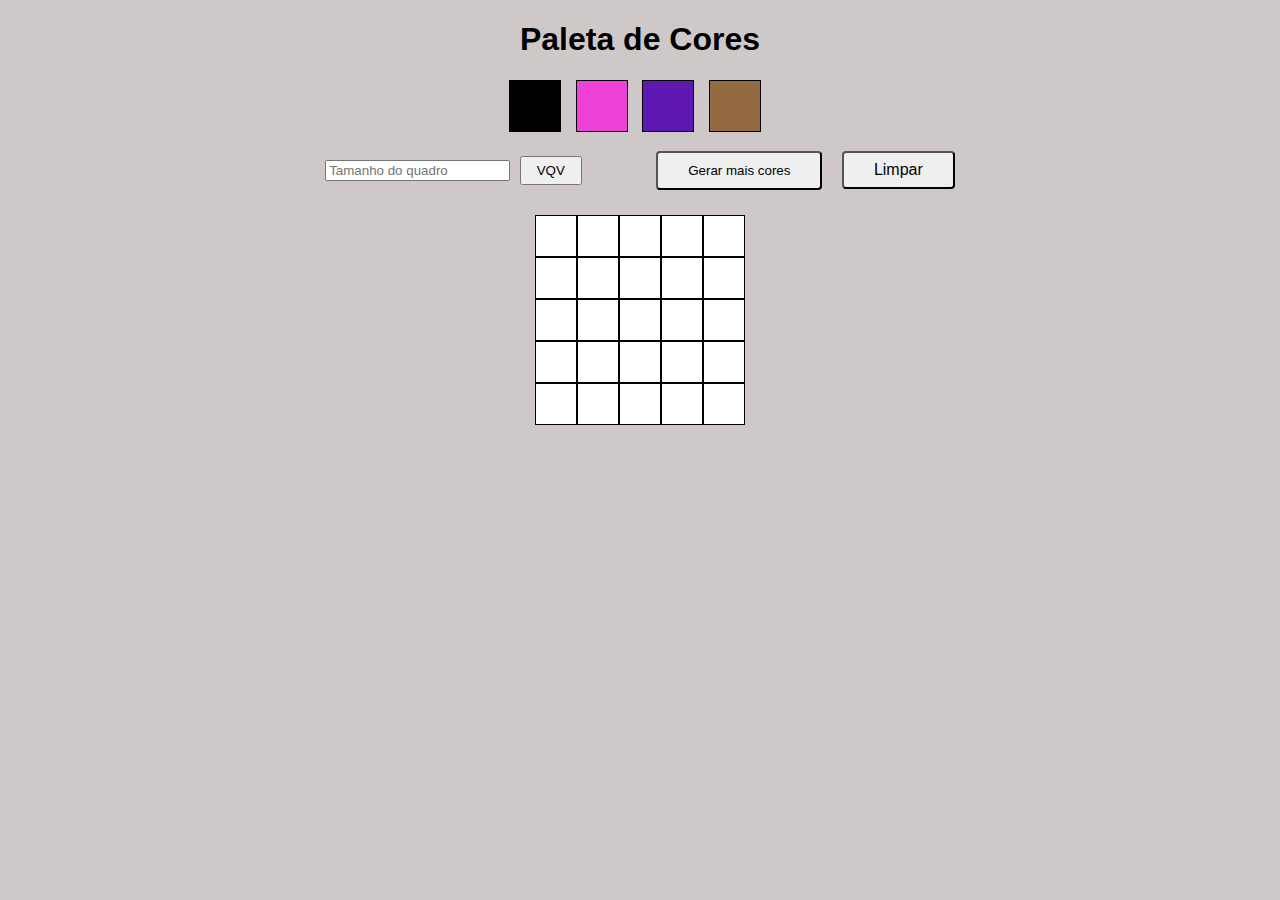
==== pixels-art/index.html @ 2dbf4ace "Adicionado projeto pixel-art ao repositorio" ====
<!DOCTYPE html>
<html lang="pt-br">

<head>
    <meta charset="UTF-8">
    <title>Pixels Art</title>
    <link rel="stylesheet" href="style.css">
</head>

<body>
    <header>
        <h1 id="title">Paleta de Cores</h1>
    </header>
    <section id="color-palette">
        <div id="black-color" class="color"></div>
        <div id="first-color" class="color"></div>
        <div id="second-color" class="color"></div>
        <div id="third-color" class="color"></div>
    </section>
    <section id="container">
        <div id="inputs">
            <div id="input-board">
                <input type="number" name="board-size" id="board-size" min="1" placeholder="Tamanho do quadro">
                <button id="generate-board">VQV</button>
            </div>
            <button id="more-color">Gerar mais cores</button>
            <button id="clear-board">Limpar</button>
        </div>
        <div id="pixel-board"></div>
    </section>

    <script src="script.js"></script>
</body>

</html>
---- pixels-art/style.css ----
body {
  text-align: center;
  background-color: rgb(206, 200, 200);
  font-family: -apple-system, BlinkMacSystemFont, 'Segoe UI', Roboto, Oxygen, Ubuntu, Cantarell, 'Open Sans', 'Helvetica Neue', sans-serif;
}

button {
  font-family: -apple-system, BlinkMacSystemFont, 'Segoe UI', Roboto, Oxygen, Ubuntu, Cantarell, 'Open Sans', 'Helvetica Neue', sans-serif;
}

.color {
  border: 1px solid black;
  width: 50px;
  height: 50px;
  display: inline-block;
  margin-right: 10px;
}

#black-color {
  background-color: black;
}

 #pixel-board {
  margin-top: 25px;
  margin-left: auto;
  margin-right: auto;
}

.pixel {
  display: inline-block;
  /* margin: -2px; */
  padding: 0;
  width: 40px;
  height: 40px;
  border: 1px solid black;
  background-color: white;
}

#clear-board {
  margin-top: 15px;
  font-size: 16px;
  border-radius: 4px;
  padding: 8px 30px;
}

#input-board {
  display: inline-block;
  margin-right: 70px;
}

#generate-board {
  margin-left: 5px;
  padding: 5px 15px;
}
/* https://www.tutorialrepublic.com/faq/how-to-remove-the-space-between-inline-block-elements-in-css.php */
.line{
  font-size: 0;
}

#more-color {
  margin-right: 15px;
  padding: 10px 30px;
  border-radius: 4px;
}
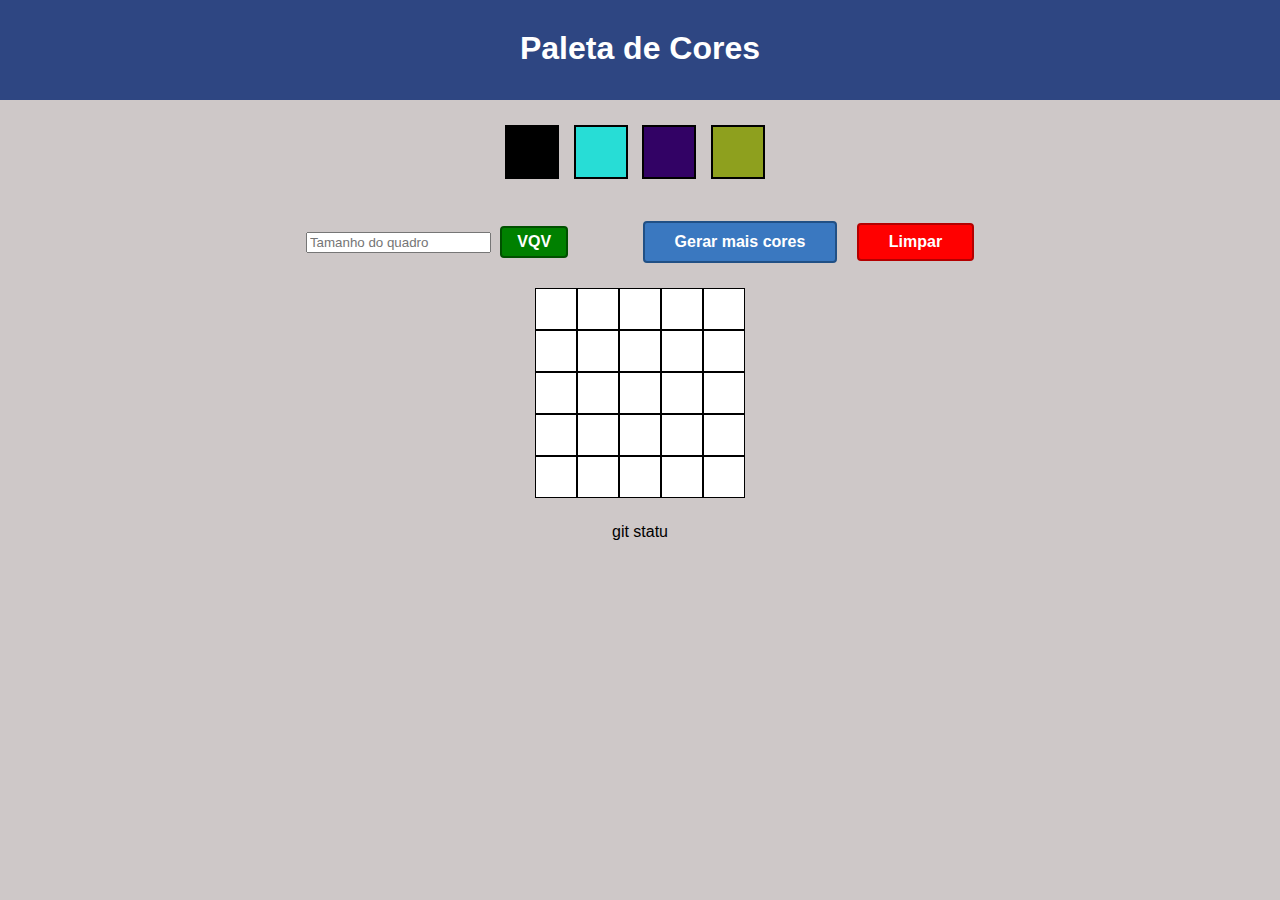
==== commit a409894c: "adiciona index att" ====
--- a/pixels-art/index.html
+++ b/pixels-art/index.html
@@ -32,4 +32,4 @@
     <script src="script.js"></script>
 </body>
 
-</html>+</html>git statu--- a/pixels-art/style.css
+++ b/pixels-art/style.css
@@ -1,19 +1,59 @@
 body {
+  padding: 0;
+  margin: 0;
   text-align: center;
   background-color: rgb(206, 200, 200);
   font-family: -apple-system, BlinkMacSystemFont, 'Segoe UI', Roboto, Oxygen, Ubuntu, Cantarell, 'Open Sans', 'Helvetica Neue', sans-serif;
 }
 
+header {
+  height: 100px;
+  background-color: rgb(46 , 70 , 130);
+}
+
+h1, h4 {
+  color: white;
+  margin-top: 0;
+  padding-top: 30px;
+}
+
 button {
+  font-size: 16px;
   font-family: -apple-system, BlinkMacSystemFont, 'Segoe UI', Roboto, Oxygen, Ubuntu, Cantarell, 'Open Sans', 'Helvetica Neue', sans-serif;
+  font-weight: 700;
+  color: white;
+  background-color: white;
+  border: none;
+  border-radius: 4px;
+  cursor: pointer;
 }
 
 .color {
-  border: 1px solid black;
+  border: 2px solid black;
   width: 50px;
   height: 50px;
   display: inline-block;
   margin-right: 10px;
+  cursor: pointer;
+}
+
+.pixel {
+  display: inline-block;
+  padding: 0;
+  width: 40px;
+  height: 40px;
+  border: 1px solid black;
+  background-color: white;
+  cursor: pointer;
+}
+
+/* https://www.tutorialrepublic.com/faq/how-to-remove-the-space-between-inline-block-elements-in-css.php */
+.line {
+  font-size: 0;
+}
+
+#color-palette {
+  margin-top: 25px;
 }
 
 #black-color {
@@ -24,23 +64,11 @@
   margin-top: 25px;
   margin-left: auto;
   margin-right: auto;
+  padding-bottom: 25px;
 }
 
-.pixel {
-  display: inline-block;
-  /* margin: -2px; */
-  padding: 0;
-  width: 40px;
-  height: 40px;
-  border: 1px solid black;
-  background-color: white;
-}
-
-#clear-board {
-  margin-top: 15px;
-  font-size: 16px;
-  border-radius: 4px;
-  padding: 8px 30px;
+#inputs {
+  margin-top: 25px;
 }
 
 #input-board {
@@ -48,17 +76,25 @@
   margin-right: 70px;
 }
 
+#clear-board {
+  margin-top: 15px;
+  font-size: 16px;
+  padding: 8px 30px;
+  background-color: rgb(255, 0, 0);
+  border: 2px solid rgb(180, 0, 0);
+}
+
+
 #generate-board {
   margin-left: 5px;
   padding: 5px 15px;
-}
-/* https://www.tutorialrepublic.com/faq/how-to-remove-the-space-between-inline-block-elements-in-css.php */
-.line{
-  font-size: 0;
+  background-color: green;
+  border: 2px solid rgb(0, 80, 0);
 }
 
 #more-color {
+  background-color: rgb(58, 120, 192);
   margin-right: 15px;
   padding: 10px 30px;
-  border-radius: 4px;
-}+  border: 2px solid rgb(33, 80, 133);
+}
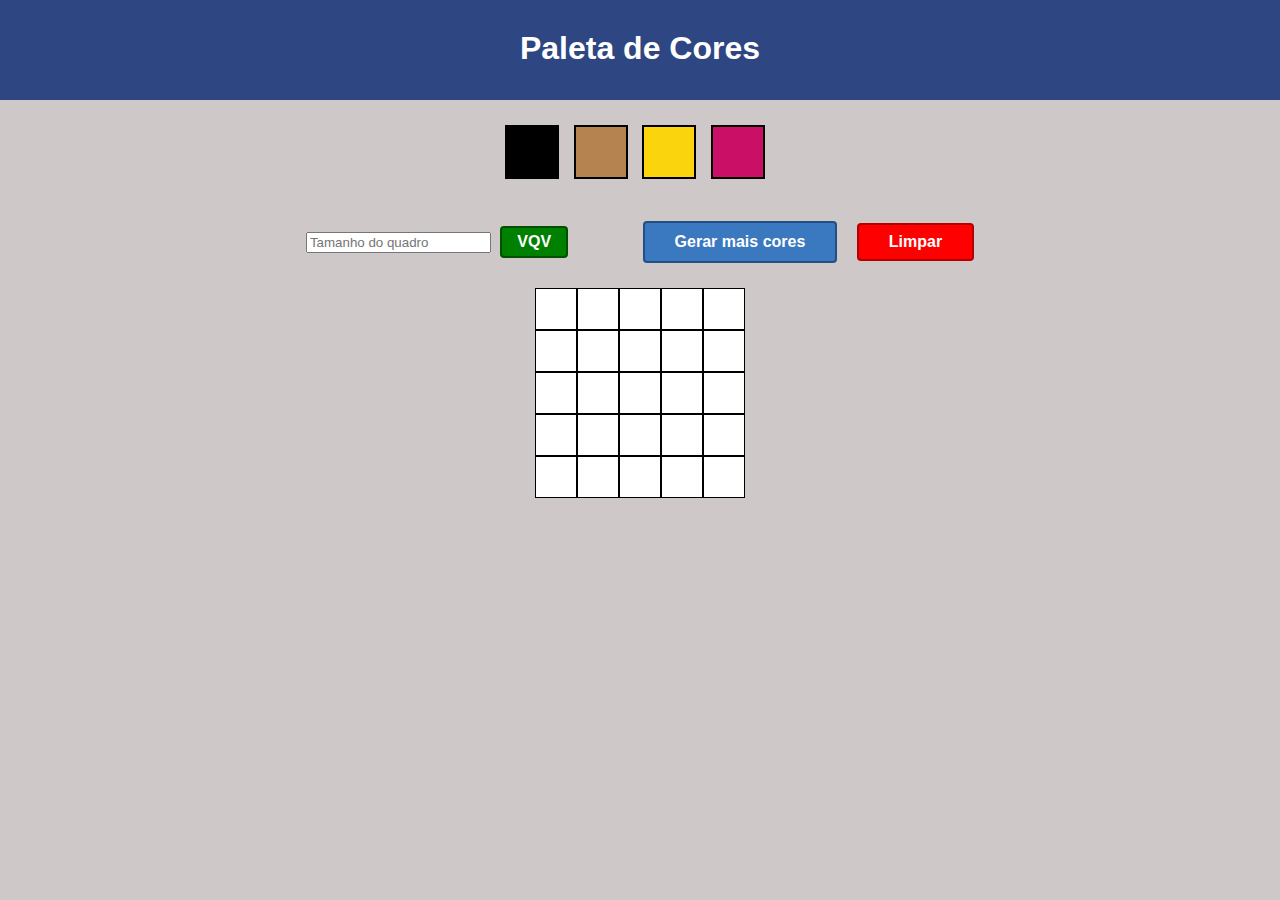
==== commit b219371b: "adiciona index att" ====
--- a/pixels-art/index.html
+++ b/pixels-art/index.html
@@ -32,4 +32,4 @@
     <script src="script.js"></script>
 </body>
 
-</html>git statu+</html>